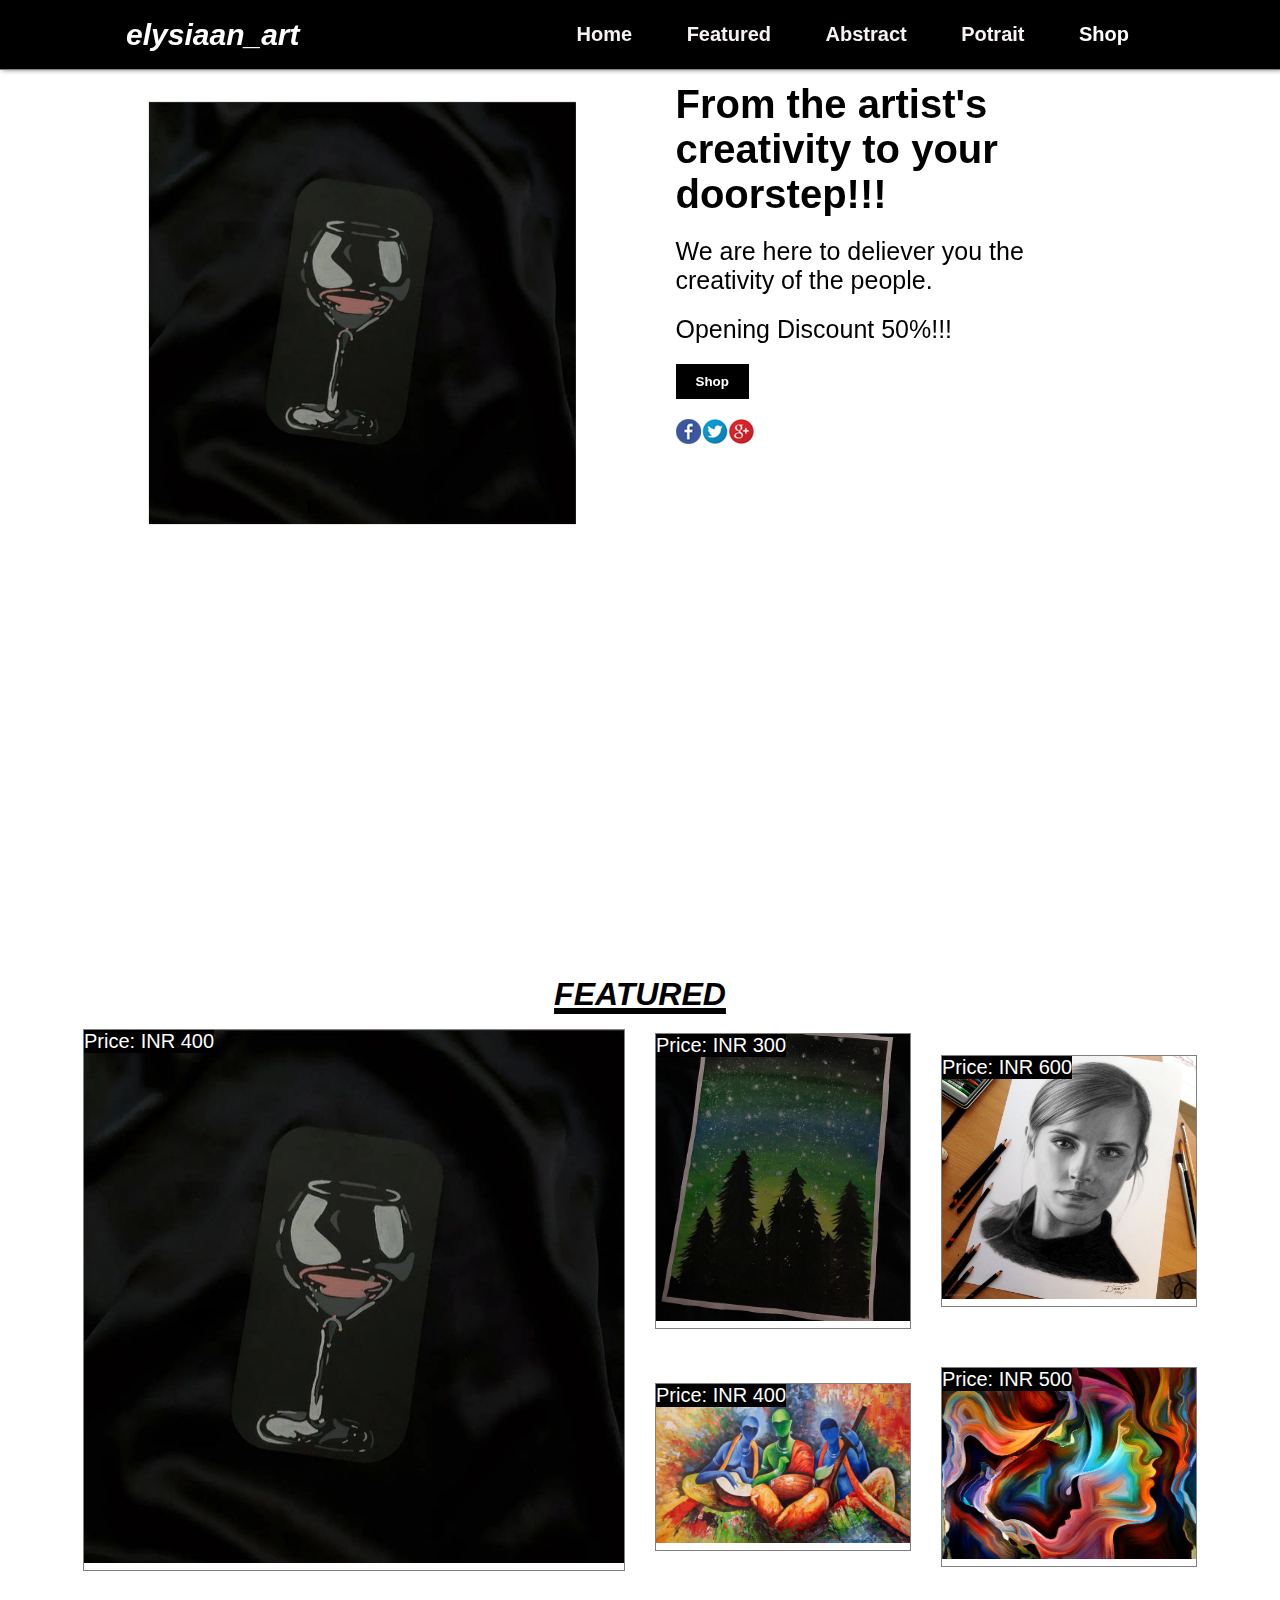
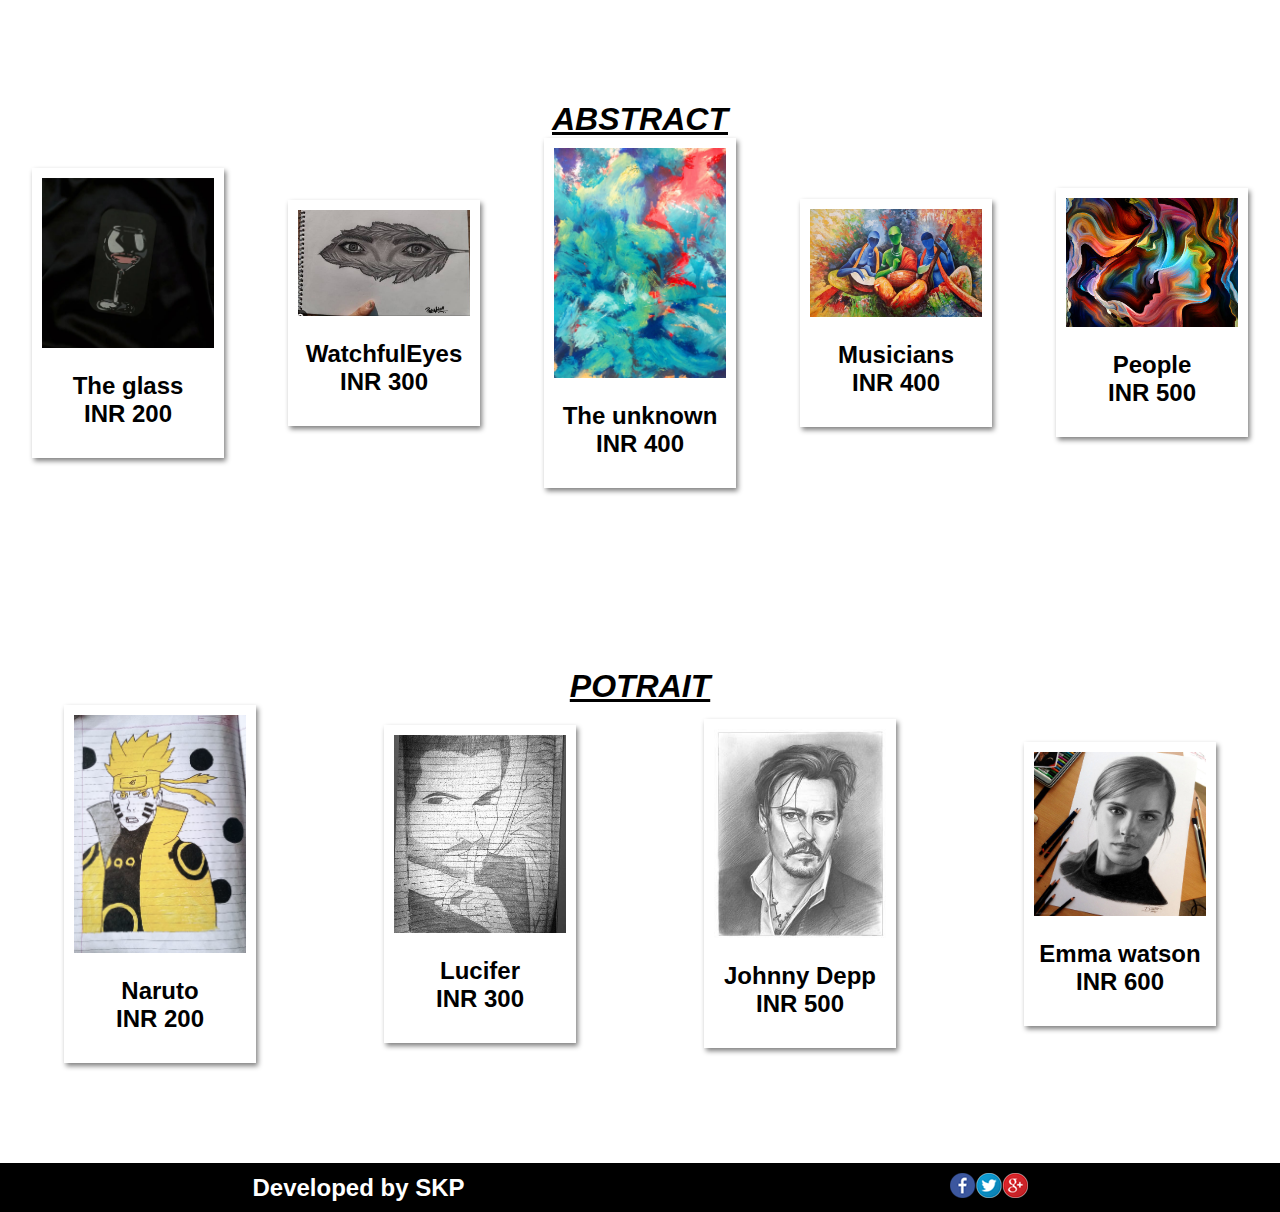
==== index.html @ b9ba00f3 "Add files via upload" ====
<!DOCTYPE html>
<html>
<head>
	<title>elysiaan_artshop Web</title>
	<link rel="stylesheet" type="text/css" href="style.css">
</head>
<body>
<header id="home">
	<nav>
		<div class="logo"><i><font face="Times new roman"color="white">elysiaan_art</font></i></div>
		<div class="menu">
			<a href="#home">Home</a>
			<a href="#featured">Featured</a>
			<a href="#abstract">Abstract</a>
			<a href="#potrait">Potrait</a>
			<a href="shop.html">Shop</a>
		</div>
	</nav>
   <table><tr><td width="180%">
<div class="container">
	<div class="left">
		<img src="images/a3.jpeg" width="25%">
	</div>



	<div class="right">
		<h1>From the artist's creativity to your doorstep!!!</h1>
		<p>
			We are here to deliever you the creativity of the people.
		</p>
		<p>
			Opening Discount 50%!!!
		</p>
		<button>Shop</button><br>
		<a href=https://instagram.com/elysiaan_art?igshid=OGQ2MjdiOTE=><img src="images/icon.png"></a>
	</div>
</div>
</td>
</tr>
</table> 
</header>
<section id="featured">
	
<H1><u><B><I><CENTER><font face="times new roman" size="6">FEATURED</font></CENTER></I></B></u></H1>
	<div class="wrapper">
	<div class="box1">
		<img src="images/a3.jpeg">
		<div class="price">Price: INR 400</div>
	</div>
		<div>
		<img src="images/a1.jpeg">
		<div class="price">Price: INR 300</div>
	</div>
		<div>
		<img src="images/a7.jpg">
		<div class="price">Price: INR 600</div>
	</div>
		<div>
		<img src="images/a9.jpg">
		<div class="price">Price: INR 400</div>
	</div>
		<div>
		<img src="images/a10.jpg">
		<div class="price">Price: INR 500</div>
	</div>
</div>
</section>


<section id="abstract">
	
<H1><u><B><I><CENTER><font face="times new roman" size="6">ABSTRACT</font></CENTER></I></B></u></H1>
	<div class="abstract-row">
		<div class="abstract-box">
			<img src="images/a3.jpeg">
				<h2>The glass<br>INR 200</h2>
			
		</div>
		<div class="abstract-box">
			<img src="images/a2.jpeg">
				<h2>WatchfulEyes<br>INR 300</h2>
			
		</div>
		<div class="abstract-box">
			<img src="images/a8.jpg">
				<h2>The unknown<br>INR 400</h2>
			
		</div>
		<div class="abstract-box">
			<img src="images/a9.jpg">
				<h2>Musicians<br>INR 400</h2>
			
		</div>
		<div class="abstract-box">
			<img src="images/a10.jpg">
				<h2>People<br>INR 500</h2>
			
		</div>
	</div>
</section>









<section id="potrait">
<H1><u><B><I><CENTER><font face="times new roman" size="6">POTRAIT</font></CENTER></I></B></u></H1>
	<div class="abstract-row">
		<div class="abstract-box">
			<img src="images/a4.jpeg">
				<h2>Naruto<br>INR 200</h2>
			
		</div>
		<div class="abstract-box">
			<img src="images/a5.jpeg">
				<h2>Lucifer<br>INR 300</h2>
			
		</div>
		<div class="abstract-box">
			<img src="images/a6.jpg">
				<h2>Johnny Depp<br>INR 500</h2>
			
		</div>
		<div class="abstract-box">
			<img src="images/a7.jpg">
				<h2>Emma watson<br>INR 600</h2>
			
		</div>
	</div>
</section>




<section id="footer">
	<h2>Developed by SKP</h2>
	<a href=https://instagram.com/elysiaan_art?igshid=OGQ2MjdiOTE=><img src="images/icon.png"></a>
</section>
















</body>
</html>
---- style.css ----
*{ padding:0; margin:0; box-sizing: border-box; font-family: sans-serif; }
header{
	width: 100%;
	height: 100vh;
}

html{
	scroll-behavior: smooth;
}
nav{
	width: 100%;
	height: 70px;
	border-bottom: 1px solid grey;
	box-shadow: 2px 0px 5px grey;
	display: flex;
	justify-content: space-around;
	align-items: center;
	position: fixed;
	top:0;
	z-index: 1;
	background: rgb(0, 0, 0);
}
.logo{
	font-size: 30px;
	font-weight: bold;
}

.menu a{
	text-decoration: none;
	font-size: 20px;
	color: rgb(247, 241, 241);
	padding: 10px 20px;
	margin:5px;
	font-weight: bold;
}
.menu a:last-child{
	background: black;
	color: white;
}
.container{
	display: flex;
	justify-content: center;
	align-items: center;
	transform-style: preserve-3d;
	transform-origin: center;
	perspective: 2000px;
}

.left{
	flex-basis: 35%;
	animation: animate 3s linear infinite;
}
.left img{
	width: 100%;
	padding-top: 100px;
}

@keyframes animate{
	0%{
		transform: scale(1.1);
	}
		50%{
		transform: scale(1);
	}
		100%{
		transform: scale(1.1);
	}
}

.right{
	flex-basis: 50%;
	max-width: 400px;
	margin-left: 100px;
}

.right h1{
	font-size: 40px;
}
.right p{
	font-size: 25px;
	margin:20px 0px;
}
button{
	background: black;
	color: white;
	font-weight: bold;
	border: none;
	outline: none;
	padding: 10px 20px;
	margin-bottom: 20px;
}

#featured{
	padding: 50px 0px;
	font-size: 30px;
	text-align: center;

}


.wrapper{
	display: grid;
	grid-template-columns: repeat(4,20%);
	grid-auto-rows: minmax(200px,auto);
	grid-gap: 1em;
	justify-content: center;
	margin-top:10px;
	align-items: center;
}
.wrapper>div{
	border:1px solid grey;
	position: relative;
	overflow: hidden;
}
.wrapper> div img{
	width: 100%;
	
}

.box1{
	grid-row: 1/3;
	grid-column: 1/3;
}

.price{
	position: absolute;
	top: 0;
	left: 0;
	background: black;
	color: white;
	font-size: 20px;

}
.wrapper> div img:hover{
	transform: scale(1.2);
	transition: 0.4s linear;
}

#abstract{
	padding: 80px 0px;
}

.abstract-row{
	display: flex;
	justify-content: space-around;
	align-items: center;
}
.abstract-box{
	flex-basis: 15%;
	box-shadow: 2px 3px 5px grey;
	padding: 10px;
	text-align: center;
}

.abstract-box img{
	width: 100%;
}
.abstract-box h2{
	margin:20px 0px;
}
.abstract-box h3{
	background: black;
	color: white;
	padding: 10px;
}
.abstract-box:hover{
	transform: translateY(-20px);
	transition: 0.4s ease;
}
#potrait{
	padding: 100px 0px;
}
#footer{
	display: flex;
	justify-content: space-around;
	align-items: center;
	background: black;
	color: white;
	padding: 10px;
}
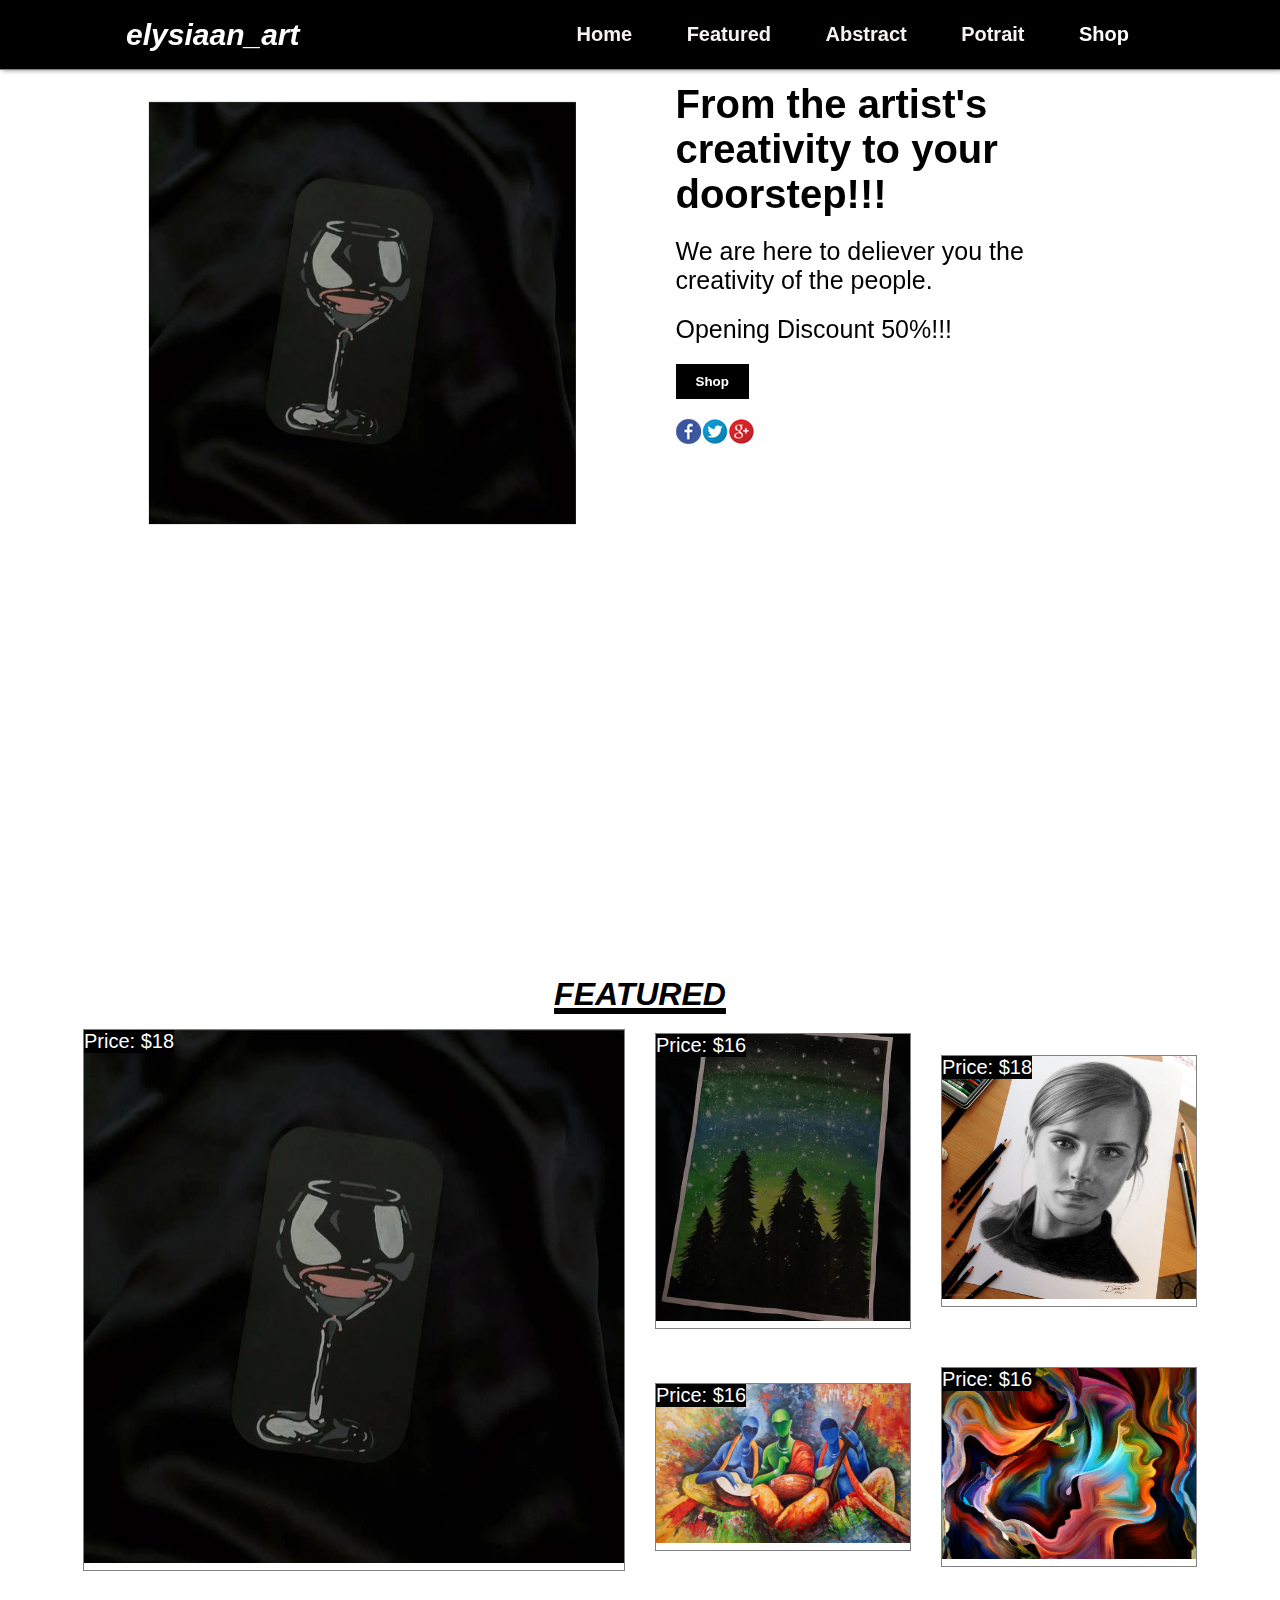
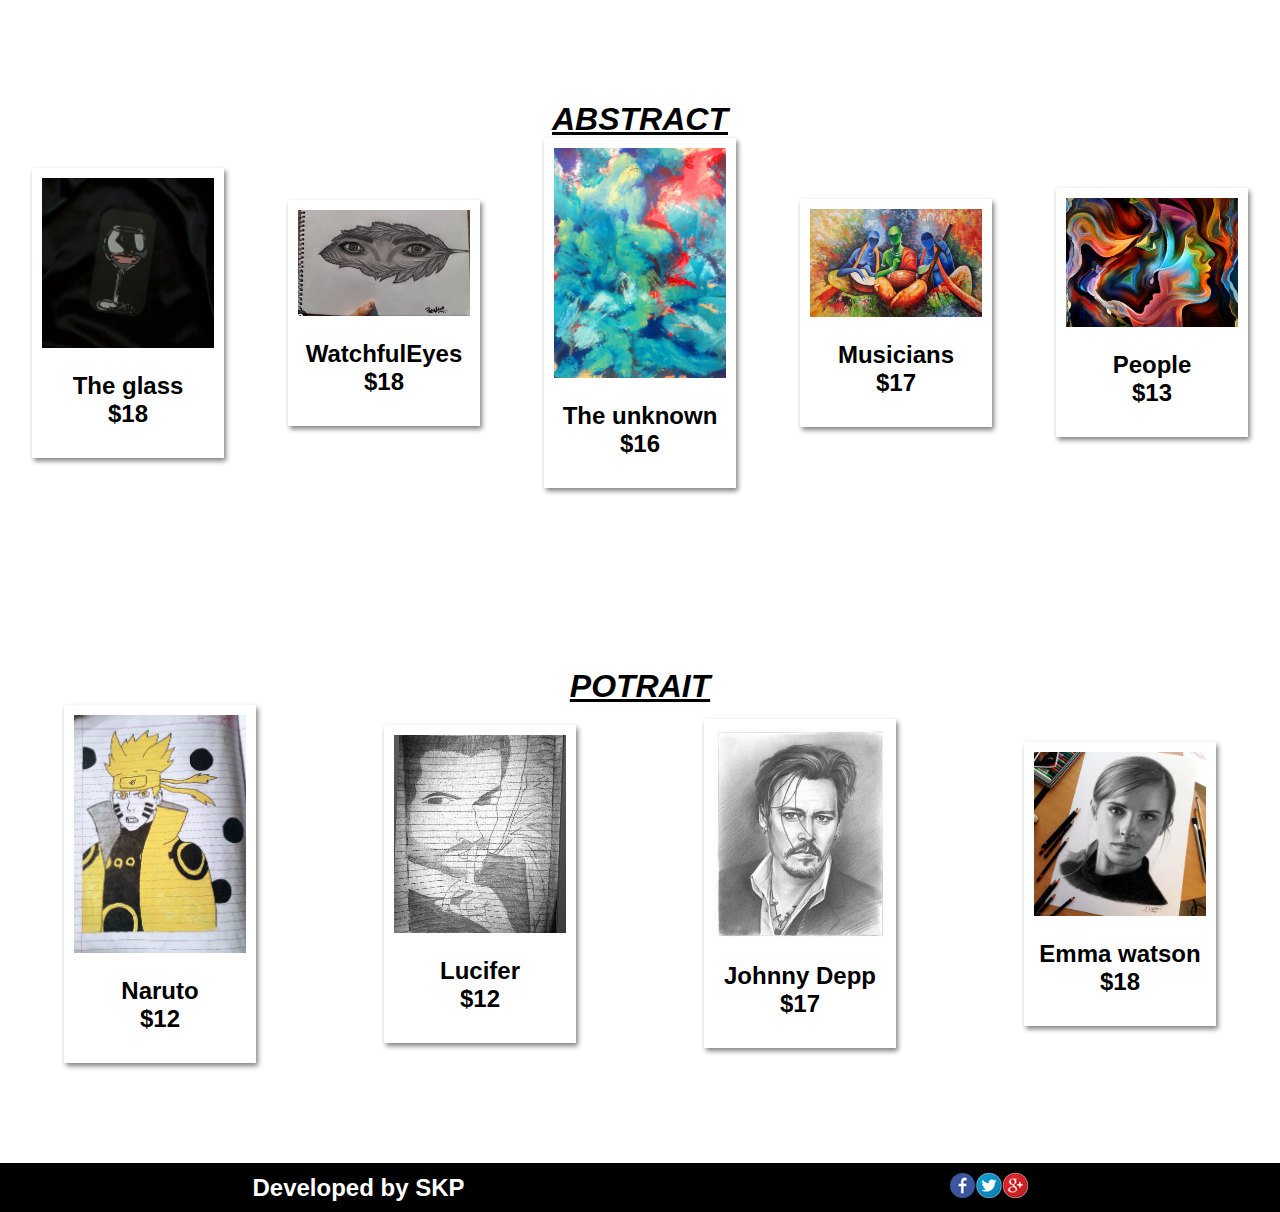
==== commit c0ee09fa: "Update index.html" ====
--- a/index.html
+++ b/index.html
@@ -46,23 +46,23 @@
 	<div class="wrapper">
 	<div class="box1">
 		<img src="images/a3.jpeg">
-		<div class="price">Price: INR 400</div>
+		<div class="price">Price: $18</div>
 	</div>
 		<div>
 		<img src="images/a1.jpeg">
-		<div class="price">Price: INR 300</div>
+		<div class="price">Price: $16</div>
 	</div>
 		<div>
 		<img src="images/a7.jpg">
-		<div class="price">Price: INR 600</div>
+		<div class="price">Price: $18</div>
 	</div>
 		<div>
 		<img src="images/a9.jpg">
-		<div class="price">Price: INR 400</div>
+		<div class="price">Price: $16</div>
 	</div>
 		<div>
 		<img src="images/a10.jpg">
-		<div class="price">Price: INR 500</div>
+		<div class="price">Price: $16</div>
 	</div>
 </div>
 </section>
@@ -74,27 +74,27 @@
 	<div class="abstract-row">
 		<div class="abstract-box">
 			<img src="images/a3.jpeg">
-				<h2>The glass<br>INR 200</h2>
+				<h2>The glass<br>$18</h2>
 			
 		</div>
 		<div class="abstract-box">
 			<img src="images/a2.jpeg">
-				<h2>WatchfulEyes<br>INR 300</h2>
+				<h2>WatchfulEyes<br>$18</h2>
 			
 		</div>
 		<div class="abstract-box">
 			<img src="images/a8.jpg">
-				<h2>The unknown<br>INR 400</h2>
+				<h2>The unknown<br>$16</h2>
 			
 		</div>
 		<div class="abstract-box">
 			<img src="images/a9.jpg">
-				<h2>Musicians<br>INR 400</h2>
+				<h2>Musicians<br>$17</h2>
 			
 		</div>
 		<div class="abstract-box">
 			<img src="images/a10.jpg">
-				<h2>People<br>INR 500</h2>
+				<h2>People<br>$13</h2>
 			
 		</div>
 	</div>
@@ -113,22 +113,22 @@
 	<div class="abstract-row">
 		<div class="abstract-box">
 			<img src="images/a4.jpeg">
-				<h2>Naruto<br>INR 200</h2>
+				<h2>Naruto<br>$12</h2>
 			
 		</div>
 		<div class="abstract-box">
 			<img src="images/a5.jpeg">
-				<h2>Lucifer<br>INR 300</h2>
+				<h2>Lucifer<br>$12</h2>
 			
 		</div>
 		<div class="abstract-box">
 			<img src="images/a6.jpg">
-				<h2>Johnny Depp<br>INR 500</h2>
+				<h2>Johnny Depp<br>$17</h2>
 			
 		</div>
 		<div class="abstract-box">
 			<img src="images/a7.jpg">
-				<h2>Emma watson<br>INR 600</h2>
+				<h2>Emma watson<br>$18</h2>
 			
 		</div>
 	</div>
@@ -158,4 +158,4 @@
 
 
 </body>
-</html>+</html>
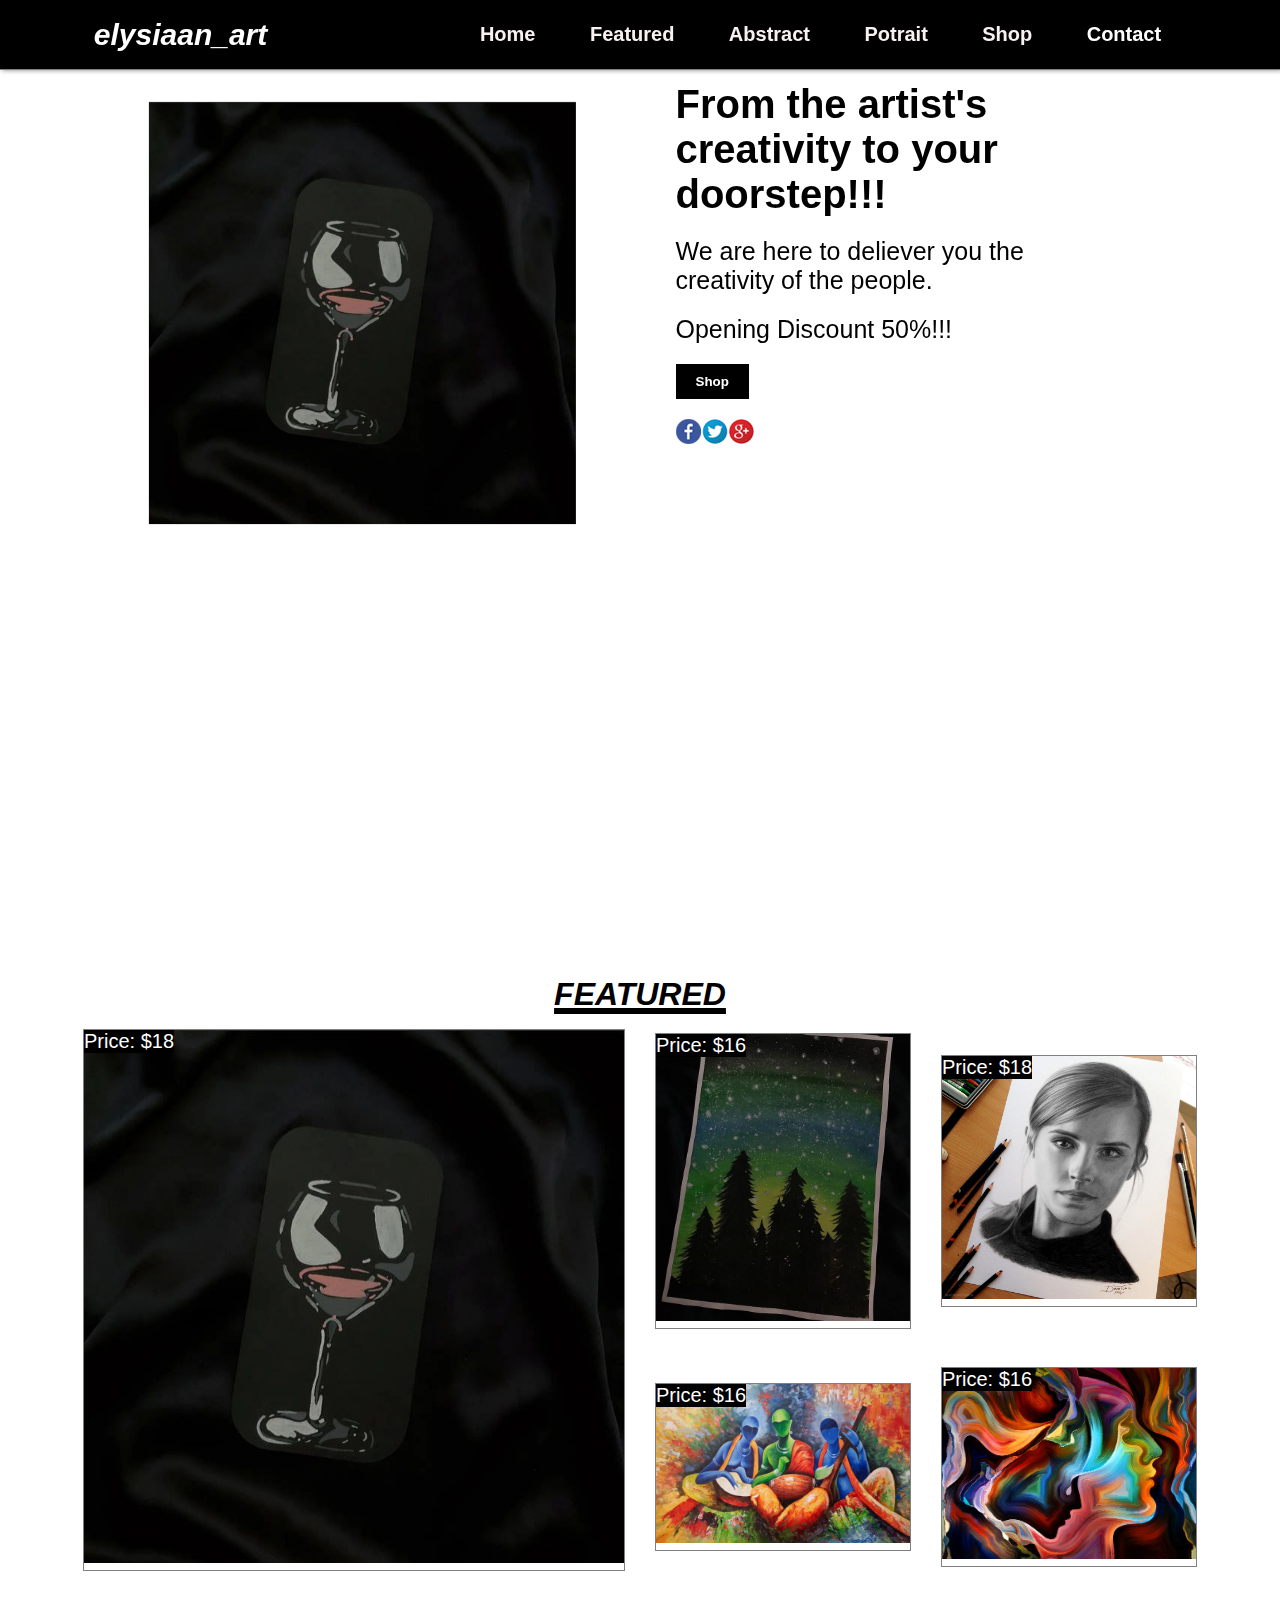
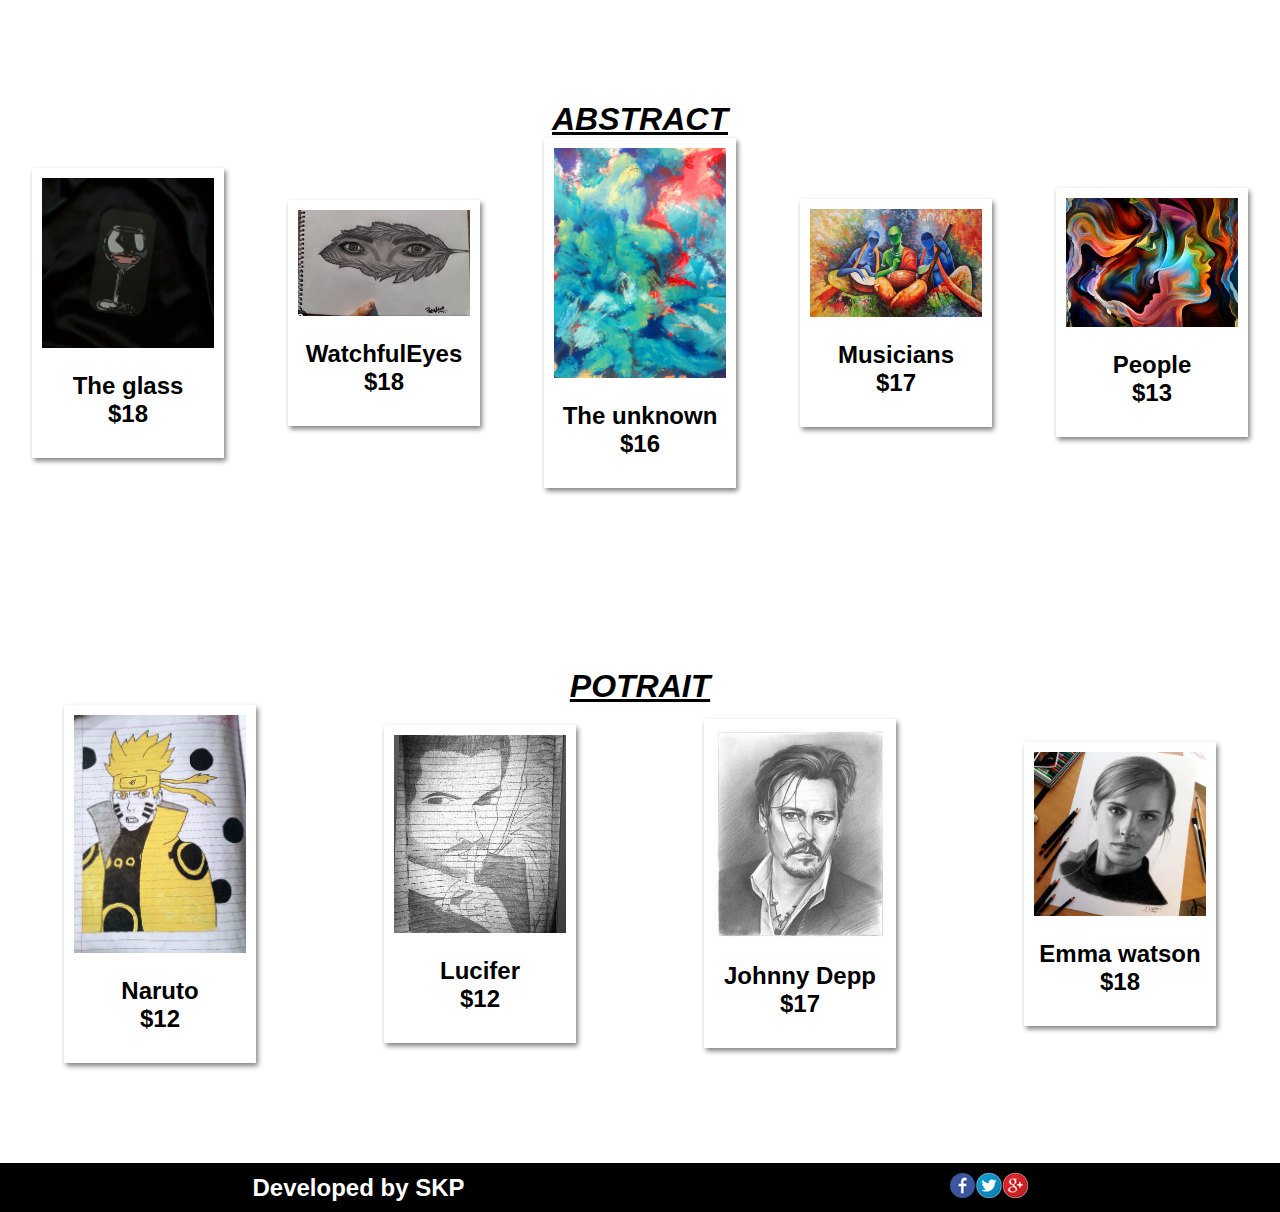
==== commit 9fd8de04: "Update index.html" ====
--- a/index.html
+++ b/index.html
@@ -14,6 +14,7 @@
 			<a href="#abstract">Abstract</a>
 			<a href="#potrait">Potrait</a>
 			<a href="shop.html">Shop</a>
+			<a href="contact.html">Contact</a>
 		</div>
 	</nav>
    <table><tr><td width="180%">
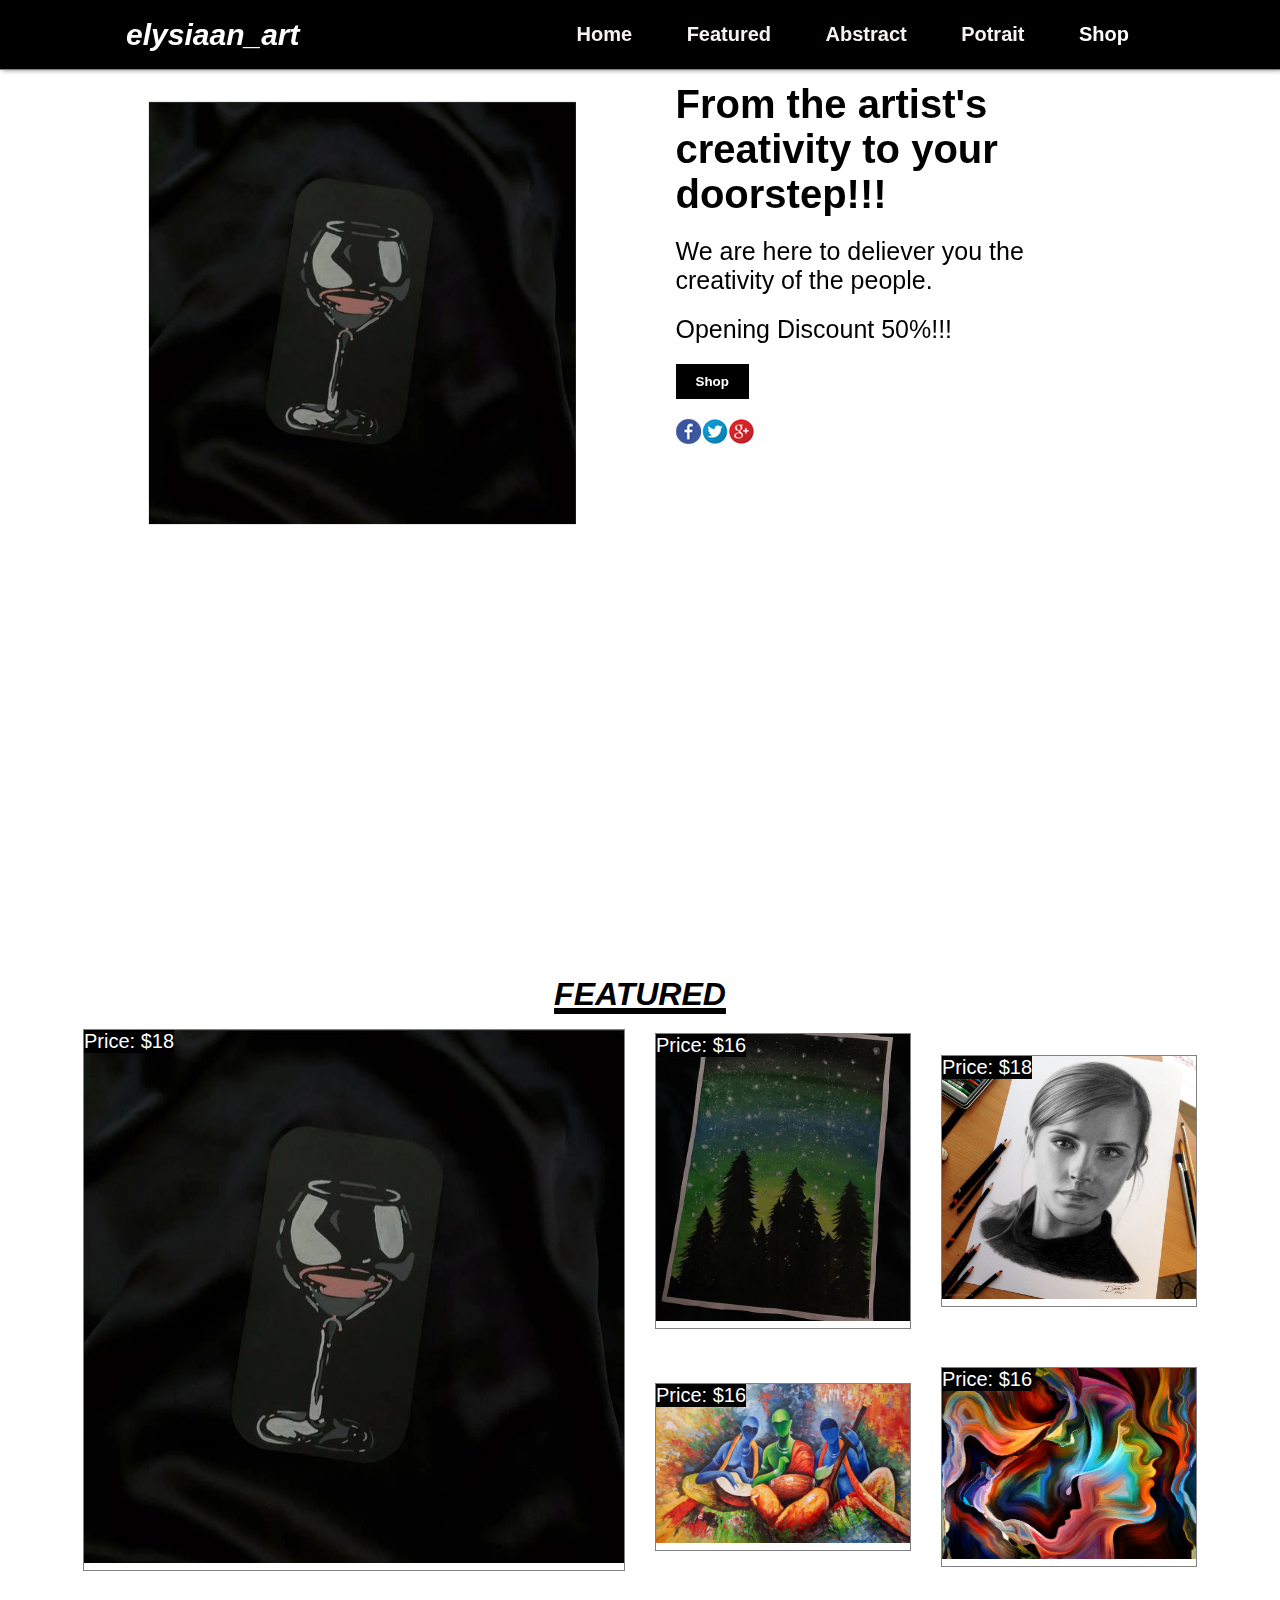
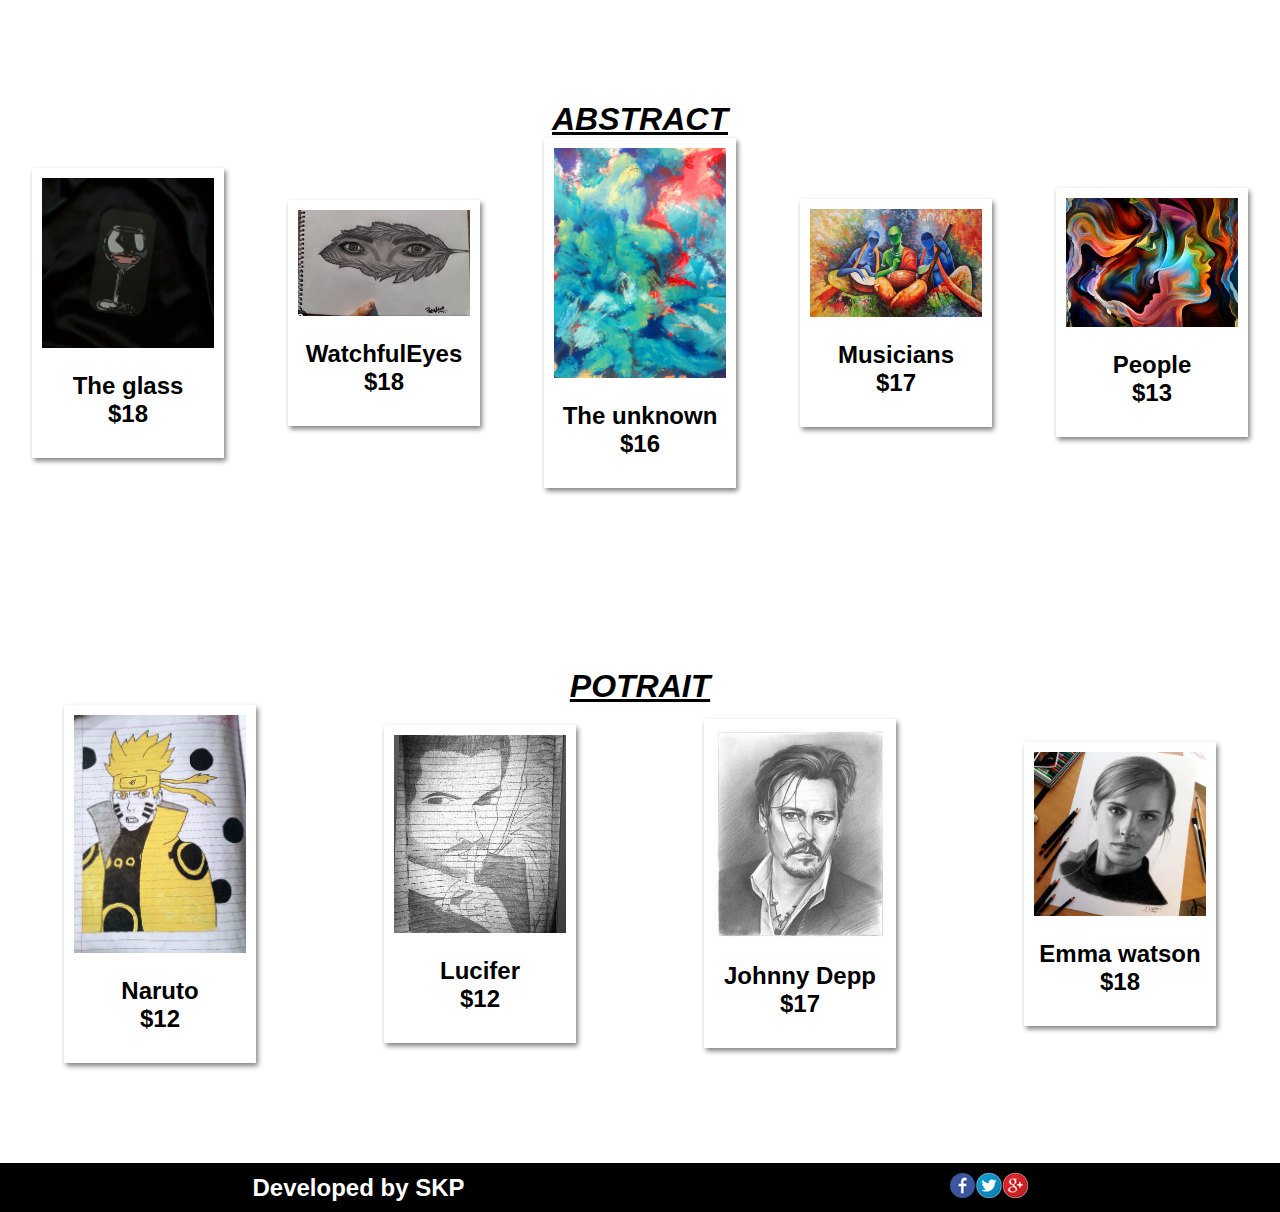
==== commit 57c098ff: "Update index.html" ====
--- a/index.html
+++ b/index.html
@@ -14,7 +14,7 @@
 			<a href="#abstract">Abstract</a>
 			<a href="#potrait">Potrait</a>
 			<a href="shop.html">Shop</a>
-			<a href="contact.html">Contact</a>
+			
 		</div>
 	</nav>
    <table><tr><td width="180%">
